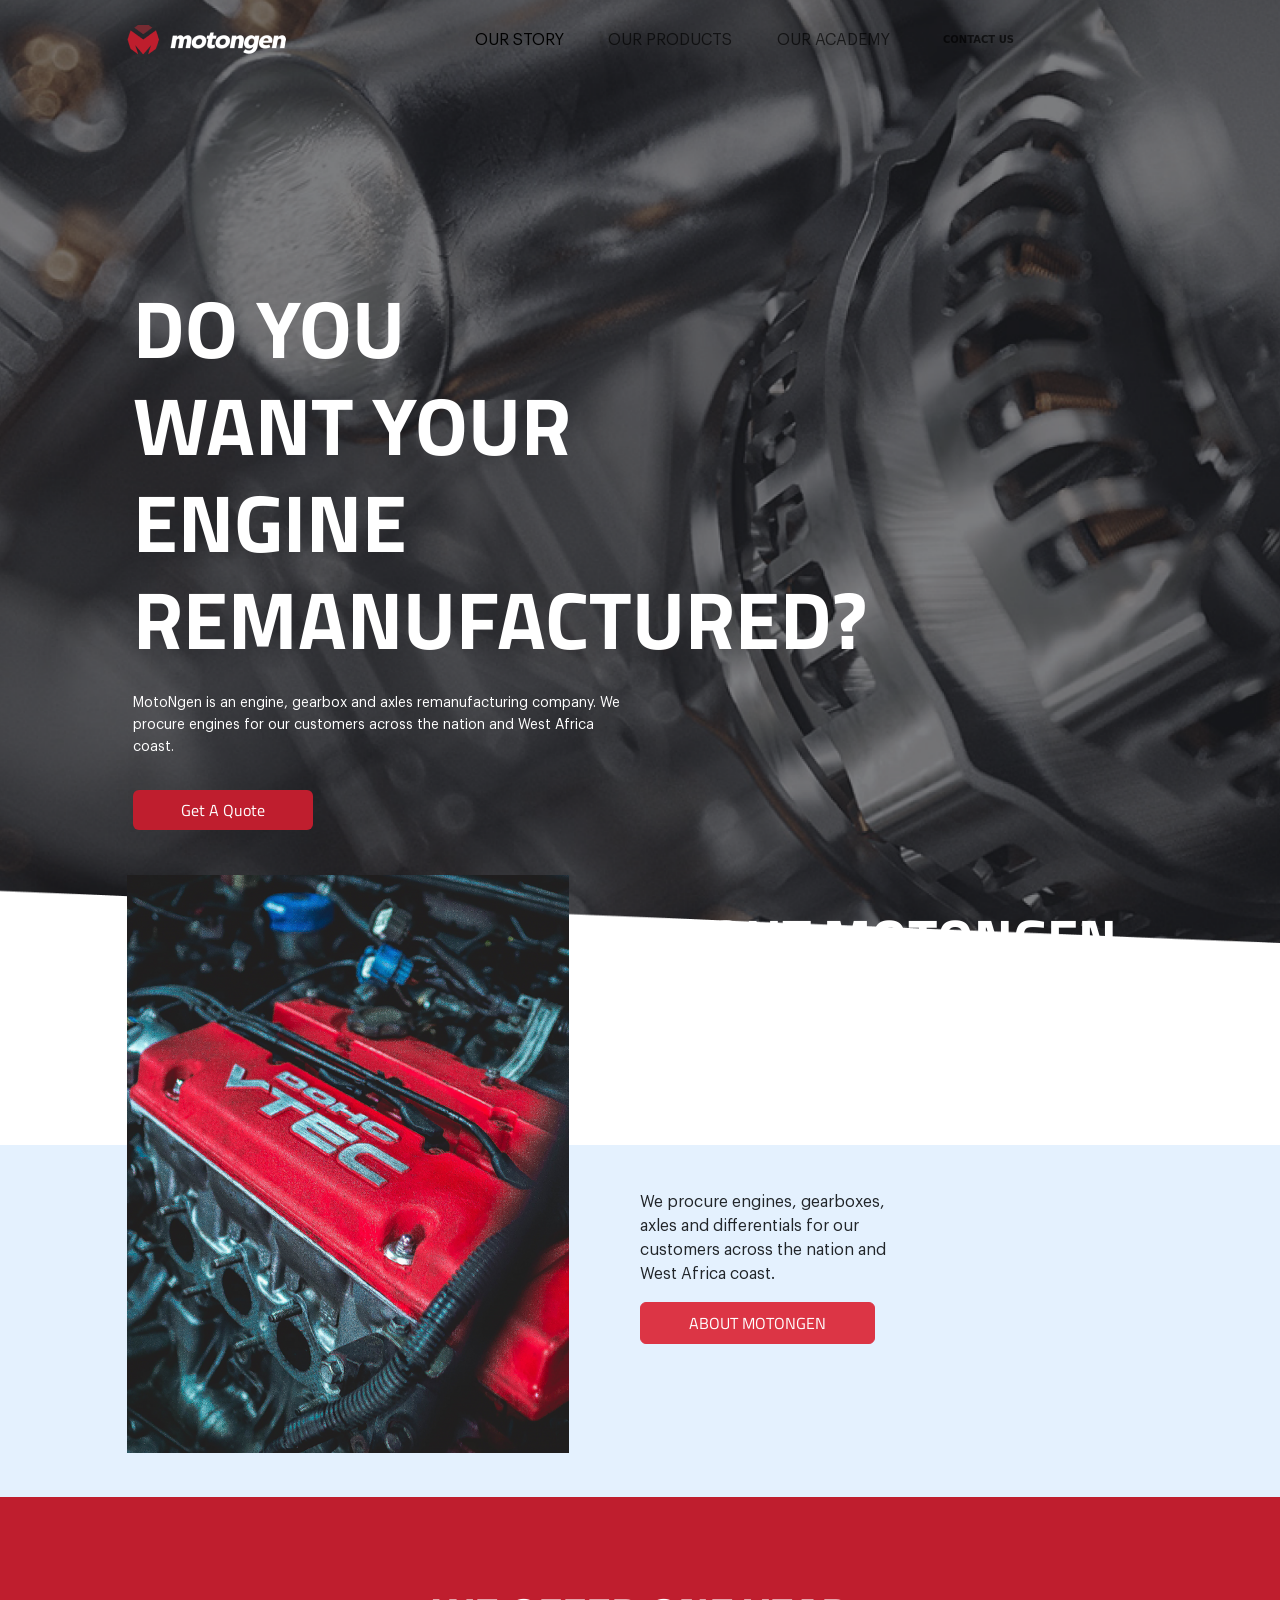
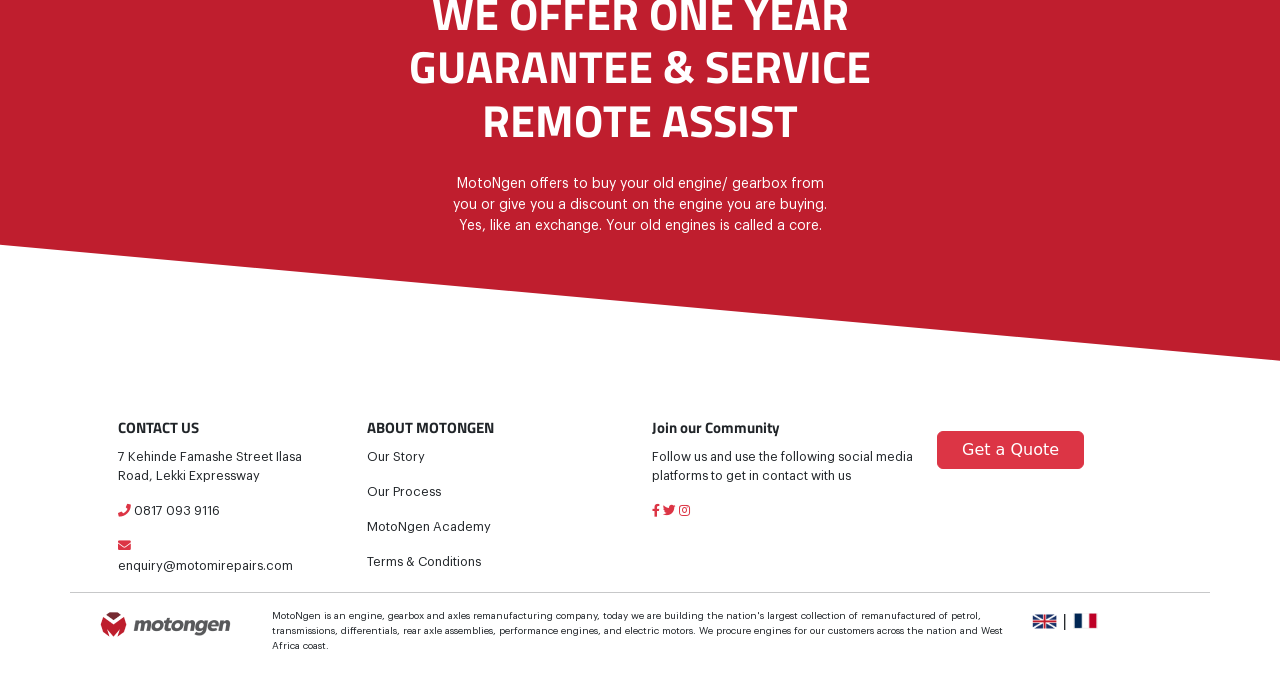
==== src/index.html @ f3232f2a "complete about and engine page" ====
<!DOCTYPE html>
<html lang="en">
<head>
    <meta charset="UTF-8">
    <meta http-equiv="X-UA-Compatible" content="IE=edge">
    <meta name="viewport" content="width=device-width, initial-scale=1.0">
    <title>Motomi Repairs</title>
    <link href="https://cdn.jsdelivr.net/npm/bootstrap@5.0.0-beta3/dist/css/bootstrap.min.css" rel="stylesheet" integrity="sha384-eOJMYsd53ii+scO/bJGFsiCZc+5NDVN2yr8+0RDqr0Ql0h+rP48ckxlpbzKgwra6" crossorigin="anonymous">
    <link rel="stylesheet" href="../css/style.css">
    <link rel="stylesheet" href="https://cdnjs.cloudflare.com/ajax/libs/font-awesome/5.15.3/css/all.min.css">
    <link rel="shortcut icon" href="../assets/Header_Logo.png" type="image/x-icon">

</head>
<body>
    <header>
        <div class="container p-0">
            <nav class="navbar navbar-expand-lg">
                <div class="container-fluid">
                  <a class="navbar-brand" href="#">
                      <img src="../assets/Header_Logo.png" alt="">
                    <img src="../assets/white-logo 2.png" alt="logo">
                    </a>
                  <button class="navbar-toggler" type="button" data-bs-toggle="collapse" data-bs-target="#navbarNavDropdown" aria-controls="navbarNavDropdown" aria-expanded="false" aria-label="Toggle navigation">
                    <i class="fas fa-align-right text-light"></i>
                </button>
                  <div class="collapse navbar-collapse" id="navbarNavDropdown">
                      <div class="ms-auto"></div>
                    <ul class="navbar-nav">
                      <li class="nav-item">
                        <a class="nav-link active" aria-current="page" href="about.html">Our Story</a>
                      </li>
                      <li class="nav-item dropdown">
                        <a class="nav-link" href="#" id="navbarDropdownMenuLink" role="button" data-bs-toggle="dropdown" aria-expanded="false">
                          Our Products
                        </a>
                        <ul class="dropdown-menu" aria-labelledby="navbarDropdownMenuLink">
                          <li><a class="dropdown-item" href="engine.html">ENGINE</a></li>
                          <li><a class="dropdown-item" href="gearbox.html">GEARBOX </a></li>
                          <li><a class="dropdown-item" href="axle.html">AXLES </a></li>
                          <li><a class="dropdown-item" href="installer.html">FIND AN INSTALLER </a></li>
                        </ul>
                      </li>
                      
                      <li class="nav-item">
                        <a class="nav-link" href="academy.html">Our Academy</a>
                      </li>

                      <li class="nav-item">
                        <a class="nav-link btn btn-light py-1 px-3" href="contact.html">
                            <span style="font-size: 10px; font-weight: 600;">
                                Contact Us
                            </span>
                        </a>
                      </li>
                    </ul>
                  </div>
                </div>
              </nav>

        </div>

        <div class="container">
            <div class="row">
                <div class="col-md-6 col-sm-12 col-xs-12">
                    <h1 id="title">DO YOU WANT YOUR ENGINE REMANUFACTURED?</h1>
                    <p>
                        MotoNgen is an engine, gearbox and axles remanufacturing company. We procure engines for our customers across the nation and West Africa coast.
                    </p>
                    <button class="btn btn-light py-2 px-5 ml-5">Get A Quote</button>
                </div>
                
                <div class="col-md-6 col-sm-12 col-xs-12">
                    <span>
                    <h1>
                        ABOUT  MOTONGEN
                    </h1>
                    <p>
                        MotoNgen is an engine, gearbox and axles remanufacturing company,  today we are building the nation's largest collection of remanufactured of petrol, transmissions, differentials, rear axle assemblies,  performance engines, and electric motors. 
                    </p>
                    </span>
                </div>
            </div>
        </div>

    </header>
    <main>
        <section class="section-1">
            <div class="container">
                <div class="row">
                    <div class="col-md-6">
                        <img src="../assets/splash.png" alt="">
                    </div>
                    <div class="col-md-6 text-left">
                        <p>
                            We procure engines, gearboxes, axles and differentials for our customers across the nation and West Africa coast.
                        </p>
                        <button class="btn btn-danger px-5 py-2">ABOUT MOTONGEN</button>
                    </div>
                </div>
            </div>

        </section>

        <section class="section-2">
            <div class="container">
                <div class="row">
                    <div class="col-md-6 offset-md-3 text-center">
                        <h1>
                            We offer one year guarantee & service remote assist
                        </h1>
                        <p>
                            MotoNgen offers to buy your old engine/ gearbox from you or give you a discount on the engine you are buying. Yes, like an exchange. Your old engines is called a core. 
                        </p>
                    </div>
                </div>
            </div>
        </section>
    </main>
    <footer>
        <div class="container">
            <div class="row">
                
                <div class="col-md-3 px-5">
                    <h4>
                        CONTACT US
                    </h4>
                    <p>
                        7 Kehinde Famashe Street Ilasa Road, Lekki Expressway
                    </p>
                    <p>
                        <i class="fas fa-phone text-danger"></i> 0817 093 9116
                    </p>
                    <p> <i class="fas fa-envelope text-danger"></i>
                        enquiry@motomirepairs.com 
                    </p>
                </div>
                <div class="col-md-3 pl-4">
                    <h4>
                        ABOUT MOTONGEN
                    </h4>
                    <p>
                        Our Story
                    </p>
                    <p>
                        Our Process
                    </p>
                    <p>
                        MotoNgen Academy
                    </p>
                    <p>
                        Terms & Conditions
                    </p>
                </div>
                <div class="col-md-3 pl-4">
                    <h4>
                        Join our Community
                    </h4>
                    <p>
                        Follow us and use the following social media platforms to get in contact with us
                    </p>
                    <p>
                        <i class="fab fa-facebook-f text-danger"></i>
                        <i class="fab fa-twitter text-danger"></i>
                        <i class="fab fa-instagram text-danger"></i>
                    </p>
                </div>
                <div class="col-md-3">
                    <button class="btn btn-danger px-4 mt-3">Get a Quote</button>
                </div>
            </div>
            <div class="row">
                <hr>
                <div class="col-md-2 text-center">
                    <img src="../assets/logo.png" alt="">
                </div>
                <div class="col-md-8">
                    <p style="font-size: 10px;">
                    MotoNgen is an engine, gearbox and axles remanufacturing company, today we are building the nation's largest collection of remanufactured of petrol, transmissions, differentials, rear axle assemblies, performance engines, and electric motors. We procure engines for our customers across the nation and West Africa coast.
                    </p>
                </div>
                <div class="col-md-2">
                    <img src="../assets/england-flag.png" alt="" width="25"> | <img src="../assets/france.jpg" alt="" width="25">
                </div>
            </div>
        </div>
    </footer>

    <script src="https://ajax.googleapis.com/ajax/libs/jquery/3.6.0/jquery.min.js"></script>
    <script src="https://cdn.jsdelivr.net/npm/@popperjs/core@2.9.1/dist/umd/popper.min.js" integrity="sha384-SR1sx49pcuLnqZUnnPwx6FCym0wLsk5JZuNx2bPPENzswTNFaQU1RDvt3wT4gWFG" crossorigin="anonymous"></script>
<script src="https://cdn.jsdelivr.net/npm/bootstrap@5.0.0-beta3/dist/js/bootstrap.min.js" integrity="sha384-j0CNLUeiqtyaRmlzUHCPZ+Gy5fQu0dQ6eZ/xAww941Ai1SxSY+0EQqNXNE6DZiVc" crossorigin="anonymous"></script>
    
</body>
</html>
---- css/style.css ----
@import url('https://fonts.googleapis.com/css2?family=Titillium+Web:wght@400;700&display=swap');
@import url('../fonts/stylesheet.css');

*{
    box-sizing: border-box;
}

header,
section {
    overflow-x: hidden;
}

:root {
    --Titillium: 'Titillium Web', sans-serif;
    --Inter: 'Graphik';
    --red: #BF1E2E;
}


header a{
    font-family: var(--Inter);
    font-size: 0.6em;
    text-transform: uppercase;
    color: #FFFFFF;
    line-height: 20px;
    font-weight: 600;
}

header {
    background: #232528;
    background: url("../assets/bg.png") no-repeat;
    width: 100%;
    background-size: 100%;
    position: relative;
    height: 100%;
}

.dropdown-content {
    display: none;
    position: absolute;
    background: white;
    min-width: 160px;
    box-shadow: 0px 2px 15px 0px rgba(0, 0, 0, 0.2);
    z-index: 1;
}

.dropdown-content a{
    color: black;
    padding: 12px 16px;
    text-decoration: none;
    display: block;
}

.dropdown-content a:hover {
    background: #FFFFFF;
}

.dropdown:hover .dropdown-content{
    display: block;
}

header .nav-item:last-child {
    padding-right: 10.5em;
}

header .nav-item {
    padding: 0.9em;
}

header .navbar-brand {
    padding-left: 5vmin;
}

header .nav-link:hover {
    color: var(--red);
}

header .row .col-md-6:first-child {
    padding-top: 22vmin;
    padding-left: 7vmin;
    padding-bottom: 35vmin;
    font-family: var(--Rubik);
    color: white;
}


header .container .col-md-6 h1 {
    font-family: var(--Titillium);
    font-size: 9vmin;
    font-weight: 700;
    font-style: normal;
    text-align: left;
}

header .container .col-md-6 p {
    padding-top: 1vmin;
    font-family: var(--Inter);
    font-size: 14px;
    font-weight: 400;
    line-height: 22px;
    padding-top: 1rem;
}

header .container .col-md-6 button {
    font-weight: normal;
    font-family: var(--Titillium);
    background: var(--red);
    color: white;
    border: none;
    margin-top: 1rem;
}

header .container .col-md-6:last-child{
    position: relative;
    color: white;
}

header .container .col-md-6:last-child span{
    position: absolute;
    bottom: 0;
    left: 0;
}

header .container .col-md-6:last-child h1{
    font-family: var(--Titillium);
    font-size: 6.2vmin;
    font-weight: 700;
    font-style: normal;
}

header .container .col-md-6:last-child p{
    font-family: var(--Inter);
    font-weight: 400;
    font-style: normal;
    padding-right: 16em;
    font-size: 14px;
}

.section-1 {
    background-color: #E4F1FE;
    ;
    height: 22rem;
    overflow-y: hidden;
}


.section-1 .col-md-6:first-child img{
    padding-left: 5vmin;
    z-index: 1;
    position: absolute;
    margin-top: -30vmin;
    padding-bottom: 4vmin;
    /* box-shadow: 1px 2px 50px 0px #232528; */

}

.section-1 .col-md-6:last-child {
    padding-top: 5vmin;
    padding-right: 35vmin;
    padding-left: 0;
    font-family: var(--Inter);
    left: 0;
    font-size: 1em;
}
.section-1 button{
    padding-top: 3vmin;
    font-family: var(--Titillium);
    font-size: 1em;

}

.section-2 {
    padding: 10vmin 10vmin;
    background: #BF1E2E;
    color: white;
    z-index: 10;
    clip-path: polygon(0 0, 100% 0, 100% 100%, 0 75%);
}

.section-2 h1{
    font-family: var(--Titillium);
    font-weight: 700;
    font-size: 2.8em;
    text-transform: uppercase;
}

.section-2 p{
    font-family: var(--Inter);
    font-size: 14px;
    font-weight: 400;
    padding: 2vmin 8vmin;
}

footer {
    margin-top: 4vmin;
    padding: 2vmin 0vmin;
}


footer h4{
    font-family: var(--Titillium);
    font-weight: 700;
    font-style: normal;
    line-height: 25px;
    font-size: 15px;
}

footer p {
    font-family: var(--Inter);
    font-weight: 400;
    font-style: normal;
    font-size: 0.8em;
}

@media only screen and (max-width:320px){


    #title {
        text-align: center;
        font-weight: 600;
        font-size: 2vmin;
        padding: 12px;
        margin-bottom: 12px;
    }
      

}
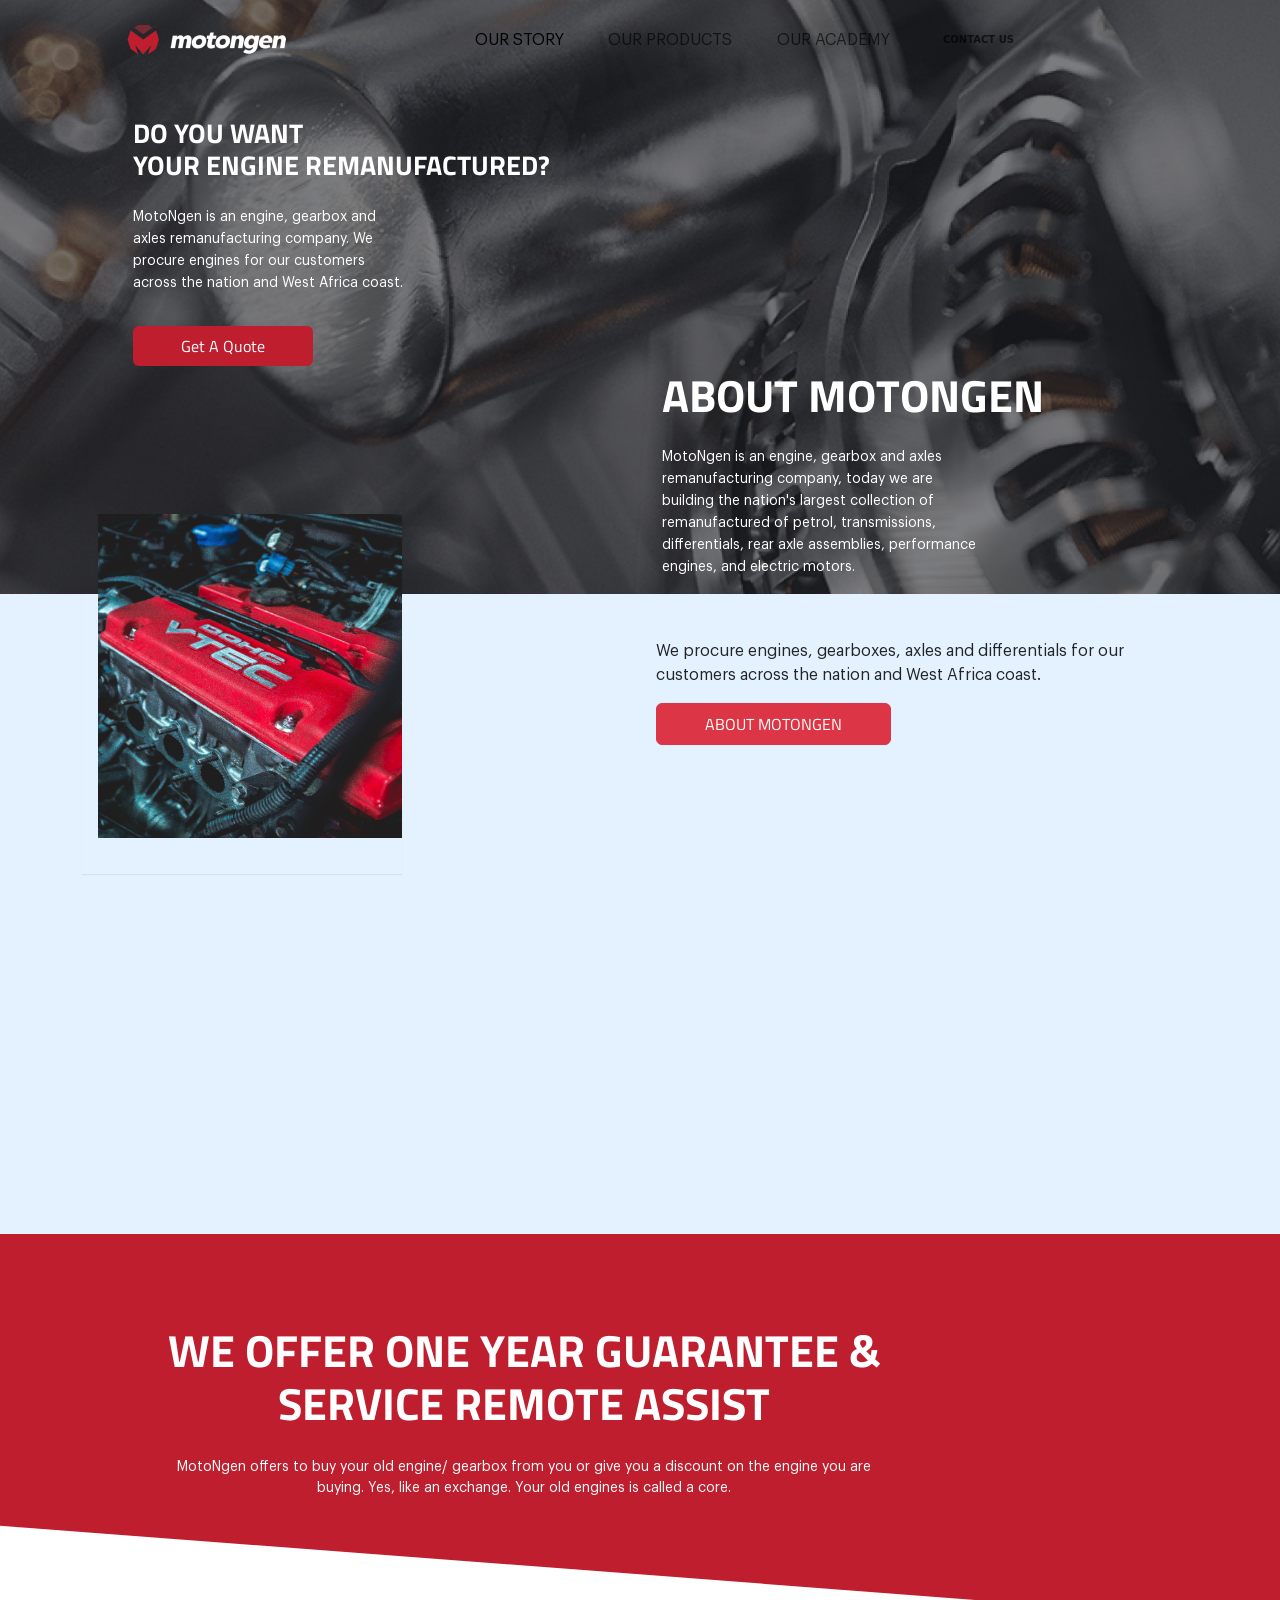
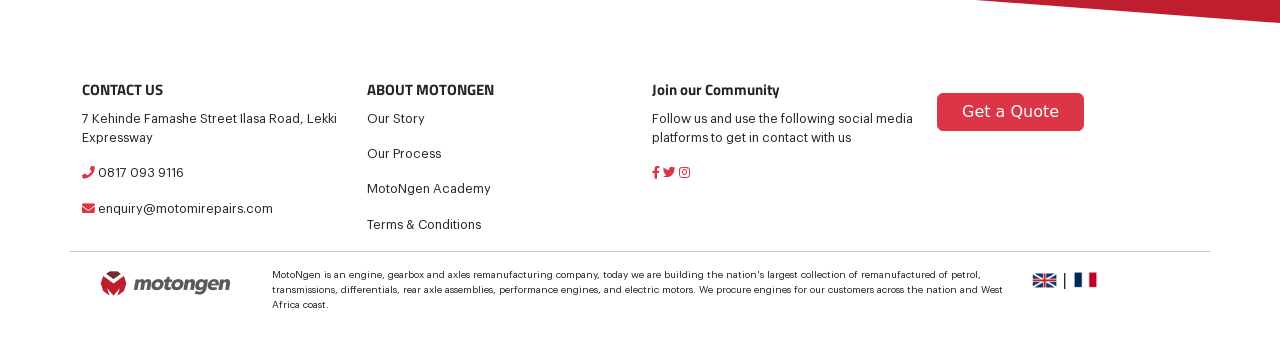
==== commit 6efdc757: "complete all pages responsiveness" ====
--- a/src/index.html
+++ b/src/index.html
@@ -59,16 +59,19 @@
 
         </div>
 
-        <div class="container">
+        <div class="container" >
             <div class="row">
                 <div class="col-md-6 col-sm-12 col-xs-12">
-                    <h1 id="title">DO YOU WANT YOUR ENGINE REMANUFACTURED?</h1>
+                    <h1 id="title">DO YOU WANT <br> YOUR ENGINE REMANUFACTURED?</h1>
                     <p>
                         MotoNgen is an engine, gearbox and axles remanufacturing company. We procure engines for our customers across the nation and West Africa coast.
                     </p>
                     <button class="btn btn-light py-2 px-5 ml-5">Get A Quote</button>
                 </div>
+            </div>
                 
+            <div class="row" id="secondrow">
+                <div class="col-md-6 col-sm-12"></div>
                 <div class="col-md-6 col-sm-12 col-xs-12">
                     <span>
                     <h1>
@@ -87,10 +90,10 @@
         <section class="section-1">
             <div class="container">
                 <div class="row">
-                    <div class="col-md-6">
+                    <div class="col-md-6 col-sm-12">
                         <img src="../assets/splash.png" alt="">
                     </div>
-                    <div class="col-md-6 text-left">
+                    <div class="col-md-6 col-sm-12 text-left">
                         <p>
                             We procure engines, gearboxes, axles and differentials for our customers across the nation and West Africa coast.
                         </p>
@@ -104,7 +107,7 @@
         <section class="section-2">
             <div class="container">
                 <div class="row">
-                    <div class="col-md-6 offset-md-3 text-center">
+                    <div class="col-md-6 offset-md-3  col-sm-12 text-center">
                         <h1>
                             We offer one year guarantee & service remote assist
                         </h1>
@@ -120,7 +123,7 @@
         <div class="container">
             <div class="row">
                 
-                <div class="col-md-3 px-5">
+                <div class="col-md-3">
                     <h4>
                         CONTACT US
                     </h4>
--- a/css/style.css
+++ b/css/style.css
@@ -30,7 +30,8 @@
     background: #232528;
     background: url("../assets/bg.png") no-repeat;
     width: 100%;
-    background-size: 100%;
+    background-position: cover;
+    background-size: cover;
     position: relative;
     height: 100%;
 }
@@ -76,9 +77,9 @@
 }
 
 header .row .col-md-6:first-child {
-    padding-top: 22vmin;
+    padding-top: 10vmin;
     padding-left: 7vmin;
-    padding-bottom: 35vmin;
+    /* padding-bottom: 35vmin; */
     font-family: var(--Rubik);
     color: white;
 }
@@ -123,7 +124,7 @@
 
 header .container .col-md-6:last-child h1{
     font-family: var(--Titillium);
-    font-size: 6.2vmin;
+    font-size: 5vmin;
     font-weight: 700;
     font-style: normal;
 }
@@ -138,8 +139,7 @@
 
 .section-1 {
     background-color: #E4F1FE;
-    ;
-    height: 22rem;
+    height: 27rem;
     overflow-y: hidden;
 }
 
@@ -148,10 +148,11 @@
     padding-left: 5vmin;
     z-index: 1;
     position: absolute;
-    margin-top: -30vmin;
+    margin-top: -7vmin;
     padding-bottom: 4vmin;
-    /* box-shadow: 1px 2px 50px 0px #232528; */
-
+    height: 60%;
+    width: 40%;
+    box-shadow: rgba(0, 0, 0, 0.07) 0px 1px 1px;
 }
 
 .section-1 .col-md-6:last-child {
@@ -224,4 +225,163 @@
     }
       
 
-}+}
+
+@media screen and (max-width: 768px) {
+    
+    header .container .col-md-6:last-child p{
+        padding-right: 0px;
+    }
+
+    .section-1 .col-md-6:first-child {
+        padding-right: 2em;
+    }
+
+    .section-1 .col-md-6:first-child img{
+        margin-right: 2em;
+        position: absolute;
+    }
+
+    header .container .col-md-6:last-child {
+        padding-left: 2em;
+    }
+
+    .section-1 .col-md-6:last-child{
+        padding-right: 0px;
+    }
+
+    .section-2 .col-md-6 {
+        width: 80%;
+        padding-left: 0;
+        margin-left: 0px;
+    }
+
+    .section-2 h1 {
+        padding-left: 0;
+        margin-left: 0;
+    }
+}
+
+@media screen and (max-width: 425px) {
+
+    header{
+        margin-bottom: -2em;
+    }
+
+    .section-1 {
+        height: 50em;
+    }
+
+    .section-1 .col-md-6:first-child {
+        position: relative;
+    }
+
+    .section-1 .col-md-6:first-child  img{
+        position: relative;
+        margin-top: 2em;
+        padding-left: 1em;
+        width: 100%;
+        height: 100%;
+    }
+
+    #secondrow{
+        margin-top: 8em;
+        padding-bottom: 3em;
+        padding-left: 2em;
+        padding-top: 2em;
+        padding-right: 2em;
+    }
+
+    #secondrow p{
+        text-align: justify;
+    }
+
+
+    .section-1 .col-md-6:last-child {
+        padding-top: 2em;
+        padding-left: 2em;
+        padding-right: 1em;
+    }
+
+    .section-2 {
+        height: 25em;
+    }
+
+    .section-2 h1{
+        font-size: 7vmin;
+    }
+
+    .section-2 .col-md-6{
+        width: 100%;
+    }
+
+    footer .row {
+        padding-left: 4vmin;
+    }
+
+    footer .col-md-3 {
+        padding-left: 1em;
+    }
+
+}
+
+@media screen and (max-width: 320px) {
+
+    #title {
+        font-size: 6vmin;
+    }
+
+    #secondrow{
+        margin-top: 12em;
+    }
+
+    .section-1 {
+        height: 40em;
+    }
+}
+
+@media screen and (max-width: 2560px) {
+
+    header .row .col-md-6:first-child{
+        padding-top: 4vmin;
+    }
+
+    #title {
+        font-size: 3vmin;
+    }
+
+    .section-1 {
+        height: 40em;
+    }
+
+    .section-1 .col-md-6:first-child  img{
+        position: absolute;
+        margin-top: -5em;
+        padding-left: 1em;
+        width: 25%;
+        height: 40%;
+    }
+
+    #secondrow{
+        margin-top: 12em;
+        margin-left: 2em;
+    }
+
+    .section-1 .col-md-6:last-child {
+        padding-top: 5vmin;
+        padding-right: 2em;
+        padding-left: 1em;
+    }
+
+    .section-2 .col-md-6 {
+        width: 80%;
+        padding-left: 0;
+        margin-left: 0px;
+    }
+
+    .section-2 h1 {
+        padding-left: 0;
+        margin-left: 0;
+    }
+
+}
